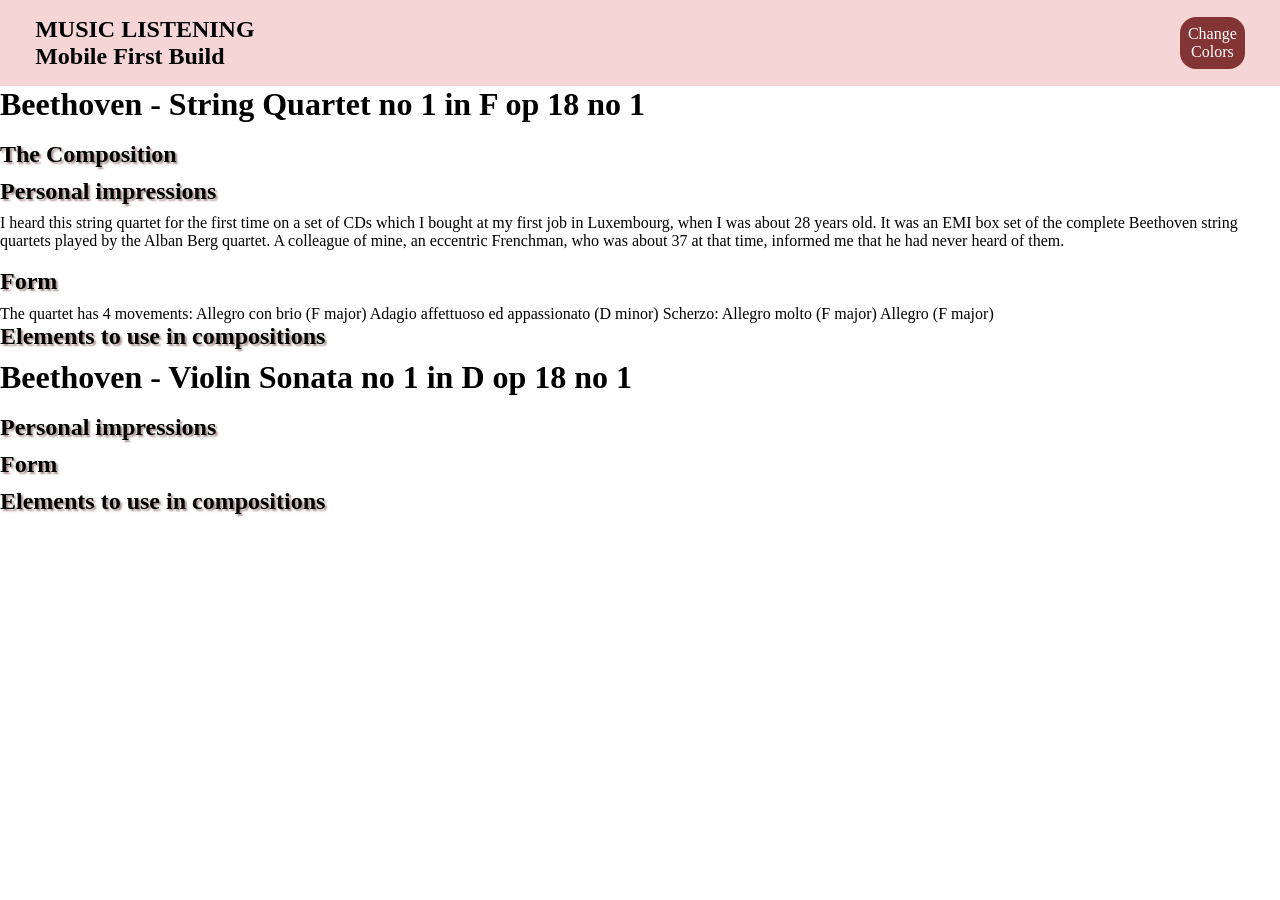
==== secondarypages/musicscores1.html @ f46d9bdb "add new page for musicscores1 and added elements" ====
<!DOCTYPE html>
<html lang="en">

<head>
    <meta charset="UTF-8">
    <meta name="viewport" content="width=device-width, initial-scale=1.0">
    <link rel="stylesheet" href="musicscores1.css">
    <link rel="stylesheet" href="../styles.css">
    <title>Music Scores 1</title>
</head>

<body>

    <!-- NAVBAR -->


    <nav>
        <h1>MUSIC LISTENING <br> Mobile First Build</h1>
        <button id="colorButton1">Change <br />Colors</button>
    </nav>


    <div class="beethovensq1">
        <h1>Beethoven - String Quartet no 1 in F op 18 no 1</h1>
        <br>
        <h2>The Composition</h2>
        <h2>Personal impressions</h2>
        <p>I heard this string quartet for the first time on a set of CDs which I bought at my first job in Luxembourg,
            when I was about 28 years old. It was an EMI box set of the complete Beethoven string quartets played by the
            Alban Berg quartet. A colleague of mine, an eccentric Frenchman, who was about 37 at that time, informed me
            that he had never heard of them.</p>
        <br>
        <h2>Form</h2>

        The quartet has 4 movements:

        Allegro con brio (F major)
        Adagio affettuoso ed appassionato (D minor)
        Scherzo: Allegro molto (F major)
        Allegro (F major)
        <h2>Elements to use in compositions</h2>
    </div>

    <div class="beethovensq1img">
        <img src="../images/composer/luwadlin-bosman-pD1KUHCZ9Yc-unsplash.jpg" alt="">
    </div>

    <div class="beethovenvs1">
        <h1>Beethoven - Violin Sonata no 1 in D op 18 no 1</h1>
        <br>
        <h2>Personal impressions</h2>
        <h2>Form</h2>
        <h2>Elements to use in compositions</h2>
    </div>

    <script src="../main.js"></script>

</body>

</html>
---- styles.css ----
@import url();

/* --------------RESEt-------------- */

*,
*::after,
*::before {
  margin: 0;
  padding: 0;
  box-sizing: border-box;
  /* outline: 1px solid lime !important; */
}

img {
  display: block;
  max-width: 100%;
  height: auto;
}

input,
button,
textarea {
  font: inherit;
}

/* || VARIABLES */

:root {
  /* COLOUR PALETTE:  */
  --COLOR-ONE: #f07575;
  --COLOR-TWO: #ecc2c2;
  --COLOR-THREE: #f5d5d5;
  --COLOR-FOUR: #eca3a3;
  --COLOR-FIVE: #f7b3b3;
  --COLOR-SIX: #833434;
  --COLOR-SEVEN: #333;

  --COLOR-TEXT: #4e2020;
  --COLOR-TEXT2: #fff;
}

.dark-mode {
  --COLOR-ONE: #5a99e2;
  --COLOR-TWO: #97cceb;
  --COLOR-THREE: #a3e8f1;
  --COLOR-FOUR: #a3cbec;
  --COLOR-FIVE: #c5ebe2;
  --COLOR-SIX: #7e7cec;
  --COLOR-SEVEN: #333333;
}

.green-mode {
  --COLOR-ONE: #80e25a;
  --COLOR-TWO: #44865d;
  --COLOR-THREE: #79b47e;
  --COLOR-FOUR: #17e44b;
  --COLOR-FIVE: #58975b;
  --COLOR-SIX: #6ac57e;
  --COLOR-SEVEN: #17a71e;
}


/* || UTILITY CLASSES */



.generalsection {
  padding: 20px;
  text-align: center;
  
}

h2 {
  margin-bottom: 0.6rem;
  text-shadow: 2px 2px 2px rgb(167, 144, 144);
}

.hidden-section {
  display: none;
}

.toggle-button {
  /* max-height: 10px;  */
  padding: 1.2rem;
  margin-bottom: 1rem;
  margin-top: 1rem;
  border-radius: 10%;
  background-color: var(--COLOR-SIX);
  font-size: 1.2rem;
  color: white;
  cursor: pointer;
  border: none;
  box-shadow: 2px 2px 2px var(--COLOR-ONE);
}

.toggle-button:hover {
  padding: 1.4rem;
  /* background-color: ; */
  font-size: 1.4rem;
}


@media screen and (min-width: 600px) {
  .generalsection {
    display: flex;
    justify-content: space-around;

  }

  .generalsectionimg {
    width: 40%;
    opacity: 1;
    border-radius: 10px;

  }
}


/* ------------------------ */

/* NAVBAR */

nav {
  background-color: var(--COLOR-THREE);
  display: flex;
  justify-content: space-between;
  align-items: center;
  padding: 1rem 2.2rem;
}

#colorButton1,
#colorButton2 {
  border: none;
  padding: 0.5rem;
  border-radius: 1rem;
  cursor: pointer;
  background-color: var(--COLOR-SIX);
  color: white;
}

nav button:hover {
  background-color: var(--COLOR-FOUR);
  color: white;
}

/* MUSIC SCORES 1 */

.musicscores1 {
  background-color: var(--COLOR-ONE);
  background-image: url("images/score/lorenzo-spoleti-MlhJNEUQpBs-unsplash.jpg");
  background-size: cover;
  background-position: top left;
  position: relative;
  isolation: isolate;
}

.musicscores1::after {
  content: "";
  position: absolute;
  background-size: cover;
  background-position: top left;
  z-index: -1;
  inset: 0;
  background-color: var(--COLOR-FIVE);
  opacity: 0.61;
}

/* .musicscores1 p:hover {
    color: var(--COLOR-TWO);
} */

.musicscores1 img {
  display: none;
}

@media screen and (min-width: 600px) {
  .musicscores1 img {
    display: block;
  }
}


/* MUSIC SCORES 2 */

.musicscores2 {
  background-color: var(--COLOR-FOUR);
  background-image: url(images/sea/james-eades-RVX2STx44UI-unsplash.jpg);
  background-size: 80% 70%;
  background-repeat: no-repeat;
  background-position: center;

  position: relative;
  isolation: isolate;
}

.musicscores2::after {
  content: "";
  position: absolute;
  background-size: 80% 70%;
  background-repeat: no-repeat;
  background-position: center;
  z-index: -1;
  inset: 0;
  background-color: var(--COLOR-THREE);
  opacity: 0.86;
}

/* MUSIC SCORES 3 */

.musicscores3 {
  background-color: var(--COLOR-ONE);
}

/* VIOLIN PHOTO SECTIOn  */

.violinphotodiv {
  background-image: linear-gradient(to top, var(--COLOR-FIVE), var(--COLOR-ONE));
  text-align: center;
  padding: 2rem 0; 
   
  border-top: 1px solid var(--COLOR-SIX); 
  border-bottom: 1px solid var(--COLOR-SIX); 
  
 
}


.violinphoto {
  
  opacity: 0.91;
  width: 80%;
  margin-left: auto;
  margin-right: auto;
  /* margin-bottom: 0; */
  box-shadow: 2px 2px 2px var(--COLOR-SIX);
  border-radius: 0.5rem;
  
}

.violinphoto:hover {
  opacity: 1;
}

@media screen and (min-width: 600px) {
  .violinphoto {
    max-height: 40vh; 
    width: auto; 
  }
  
}


/* Medieval */

.medieval {
  background-color: var(--COLOR-FIVE);
}

/* Renaissance  */

.renaissance {
  background-color: var(--COLOR-ONE);
}

/* Baroque  */


.baroque {
  background-color: var(--COLOR-TWO);
}

/* .baroque-buttons {
  display: flex;
  justify-content: space-around;
} */

/* Classical  */

.classical {
  background-color: var(--COLOR-THREE);
}


.romantic {
  background-color: var(--COLOR-FIVE);
}


.lateromantic {
  background-color: var(--COLOR-THREE);
}

.modern {
  background-color: var(--COLOR-TWO);
}

.contemporary {
  background-color: var(--COLOR-SEVEN);
  color: white;
}

.popularmusic {
  background-color: var(--COLOR-FIVE);
}
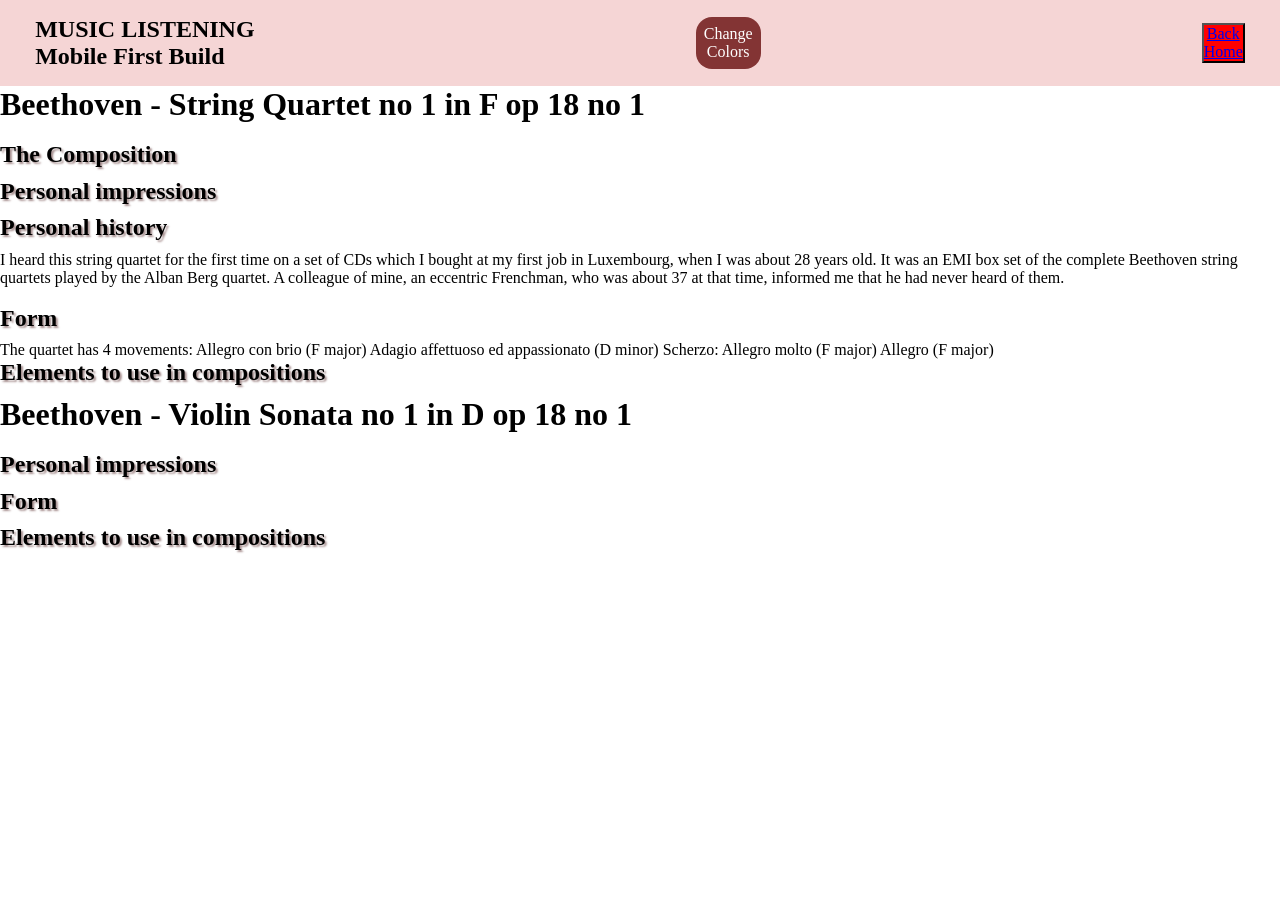
==== commit 36386277: "added back btns" ====
--- a/secondarypages/musicscores1.html
+++ b/secondarypages/musicscores1.html
@@ -17,6 +17,7 @@
     <nav>
         <h1>MUSIC LISTENING <br> Mobile First Build</h1>
         <button id="colorButton1">Change <br />Colors</button>
+        <button class="backhomebtn"><a href="../index.html">Back <br />Home</a></button>
     </nav>
 
 
@@ -25,6 +26,7 @@
         <br>
         <h2>The Composition</h2>
         <h2>Personal impressions</h2>
+        <h2>Personal history</h2>
         <p>I heard this string quartet for the first time on a set of CDs which I bought at my first job in Luxembourg,
             when I was about 28 years old. It was an EMI box set of the complete Beethoven string quartets played by the
             Alban Berg quartet. A colleague of mine, an eccentric Frenchman, who was about 37 at that time, informed me
--- a/secondarypages/musicscores1.css
+++ b/secondarypages/musicscores1.css
@@ -0,0 +1,3 @@
+.backhomebtn {
+    background-color: red;
+}
